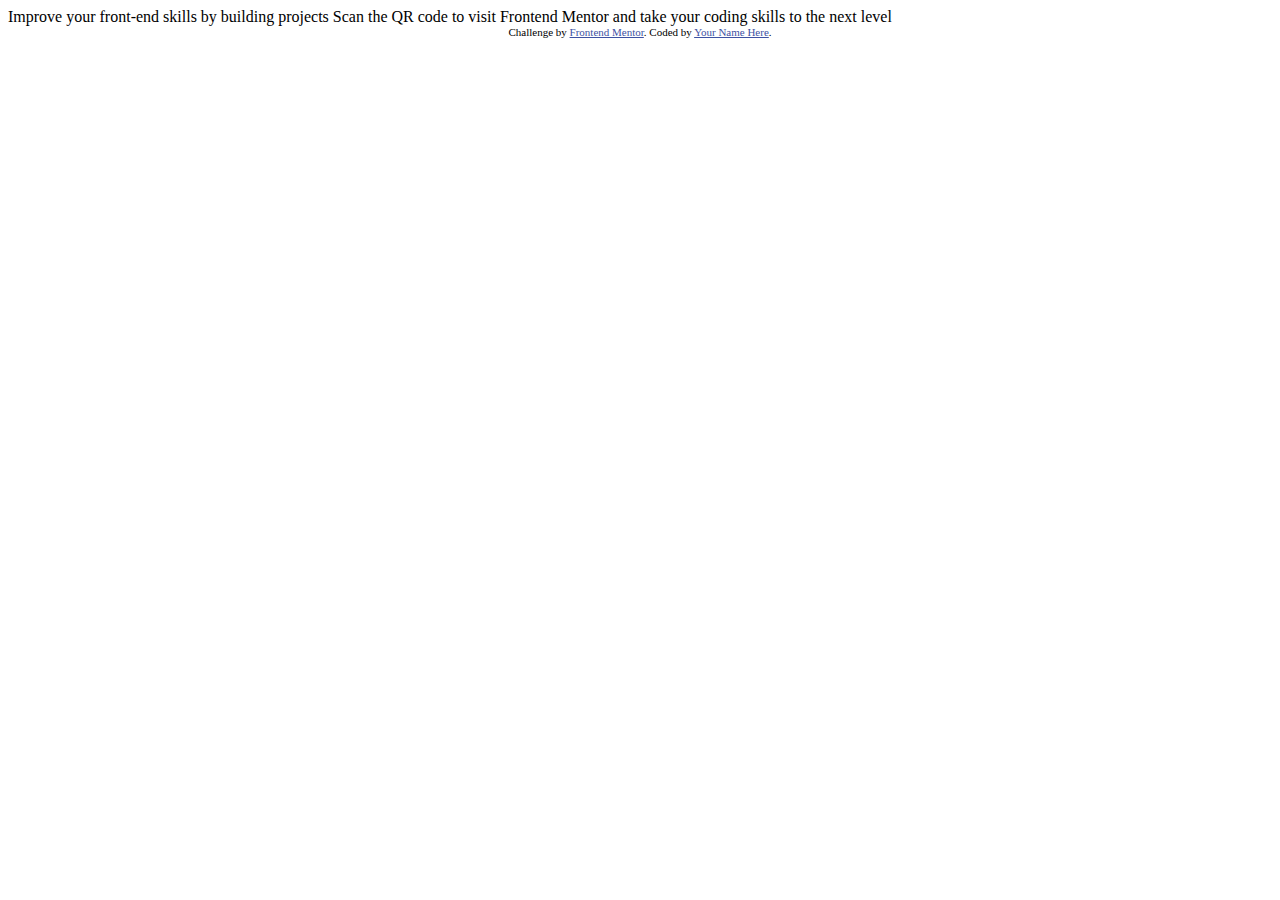
==== index.html @ 2fa23385 "add starter files" ====
<!DOCTYPE html>
<html lang="en">
<head>
  <meta charset="UTF-8">
  <meta name="viewport" content="width=device-width, initial-scale=1.0"> <!-- displays site properly based on user's device -->

  <link rel="icon" type="image/png" sizes="32x32" href="./images/favicon-32x32.png">
  
  <title>Frontend Mentor | QR code component</title>

  <!-- Feel free to remove these styles or customise in your own stylesheet 👍 -->
  <style>
    .attribution { font-size: 11px; text-align: center; }
    .attribution a { color: hsl(228, 45%, 44%); }
  </style>
</head>
<body>

  Improve your front-end skills by building projects

  Scan the QR code to visit Frontend Mentor and take your coding skills to the next level
  
  <div class="attribution">
    Challenge by <a href="https://www.frontendmentor.io?ref=challenge" target="_blank">Frontend Mentor</a>. 
    Coded by <a href="#">Your Name Here</a>.
  </div>
</body>
</html>
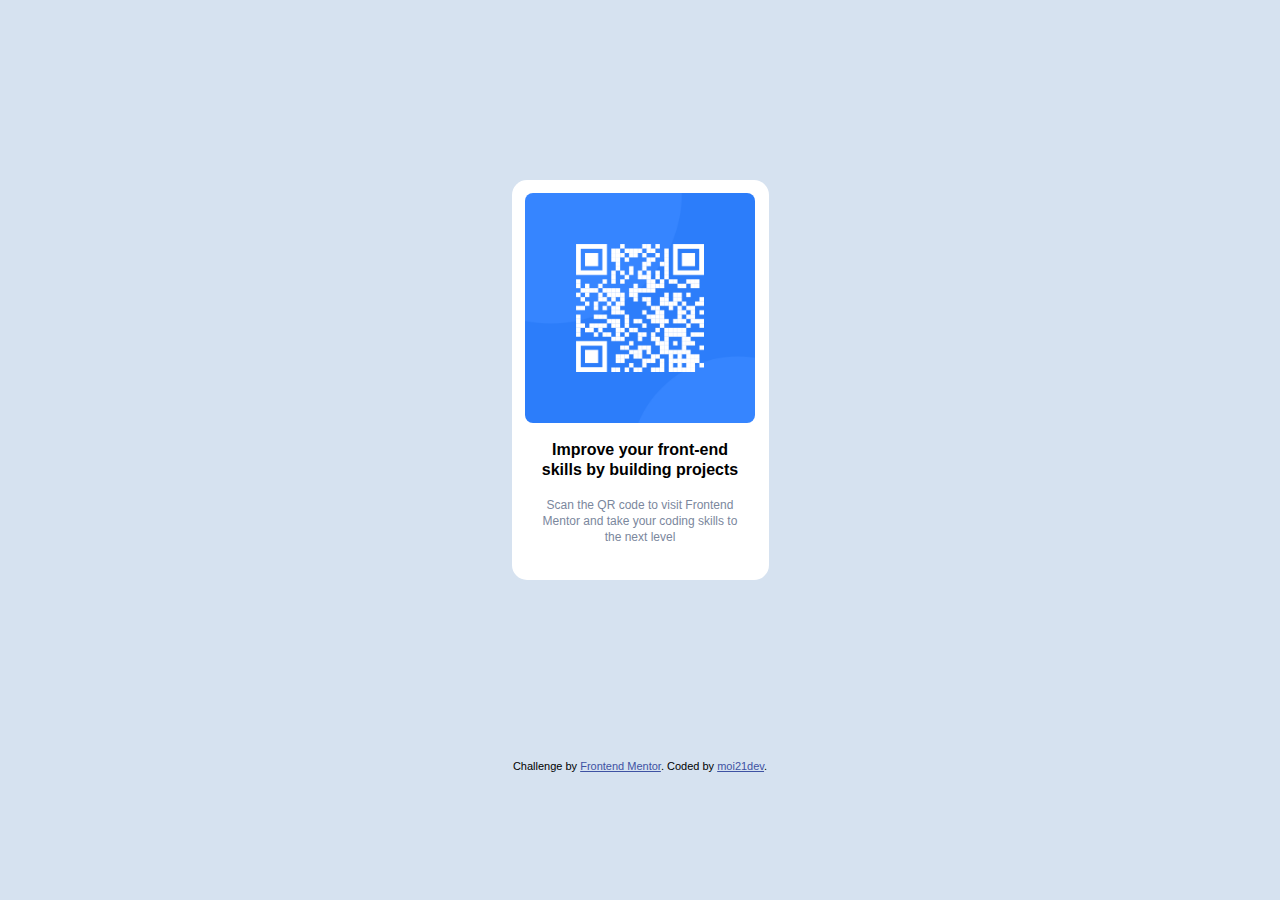
==== commit f56bd5a4: "finish project" ====
--- a/index.html
+++ b/index.html
@@ -5,7 +5,7 @@
   <meta name="viewport" content="width=device-width, initial-scale=1.0"> <!-- displays site properly based on user's device -->
 
   <link rel="icon" type="image/png" sizes="32x32" href="./images/favicon-32x32.png">
-  
+  <link rel="stylesheet" href="style.css">
   <title>Frontend Mentor | QR code component</title>
 
   <!-- Feel free to remove these styles or customise in your own stylesheet 👍 -->
@@ -15,14 +15,16 @@
   </style>
 </head>
 <body>
-
-  Improve your front-end skills by building projects
-
-  Scan the QR code to visit Frontend Mentor and take your coding skills to the next level
-  
+  <div class="card">
+    <img src="images/image-qr-code.png" alt="qr code">
+      <div class="container">
+        <h1>Improve your front-end skills by building projects</h1>
+        <p>Scan the QR code to visit Frontend Mentor and take your coding skills to the next level</p>
+      </div>
+  </div>
   <div class="attribution">
     Challenge by <a href="https://www.frontendmentor.io?ref=challenge" target="_blank">Frontend Mentor</a>. 
-    Coded by <a href="#">Your Name Here</a>.
+    Coded by <a href="#">moi21dev</a>.
   </div>
 </body>
 </html>--- a/style.css
+++ b/style.css
@@ -0,0 +1,46 @@
+body {
+    font-family: 'Outfit', sans-serif;
+    background-color: hsl(212, 45%, 89%);
+}
+
+.card {
+    height: 400px;
+    width: 257px;
+    background-color: hsl(0, 0%, 100%);
+    border-radius: 15px;
+    margin: 20vh auto;
+}
+
+img {
+    height: 230px;
+    width: 230px;
+    margin-top: 13px;
+    margin-left: 13px;
+    margin-right: 13px;
+    border-radius: 8px;
+}
+
+.container {
+    padding: 2px 25px;
+    text-align: justify;
+}
+
+h1 {
+    font-size: 16px;
+    font-weight: 700;
+    text-align: center;
+    line-height: 20px;
+}
+
+p {
+    padding-top: 5px;
+    font-weight: 400;
+    font-size: 12px;
+    text-align: center;
+    color: hsl(220, 15%, 55%);
+    line-height: 16px;
+}
+
+.attribution {
+    margin-top: 20px;
+}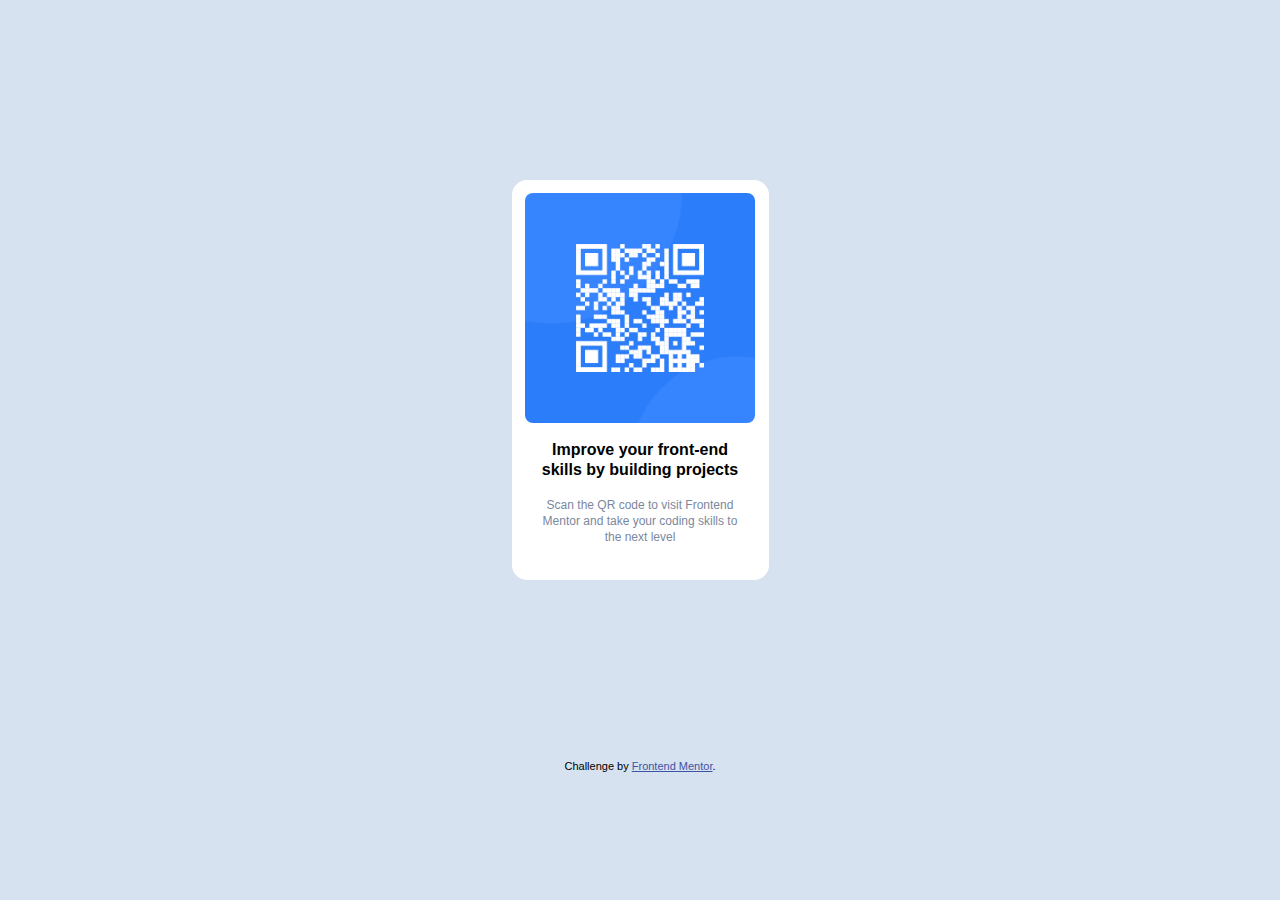
==== commit 6015bbf3: "delete 'coded by' in index.html" ====
--- a/index.html
+++ b/index.html
@@ -23,8 +23,7 @@
       </div>
   </div>
   <div class="attribution">
-    Challenge by <a href="https://www.frontendmentor.io?ref=challenge" target="_blank">Frontend Mentor</a>. 
-    Coded by <a href="#">moi21dev</a>.
+    Challenge by <a href="https://www.frontendmentor.io?ref=challenge" target="_blank">Frontend Mentor</a>.
   </div>
 </body>
 </html>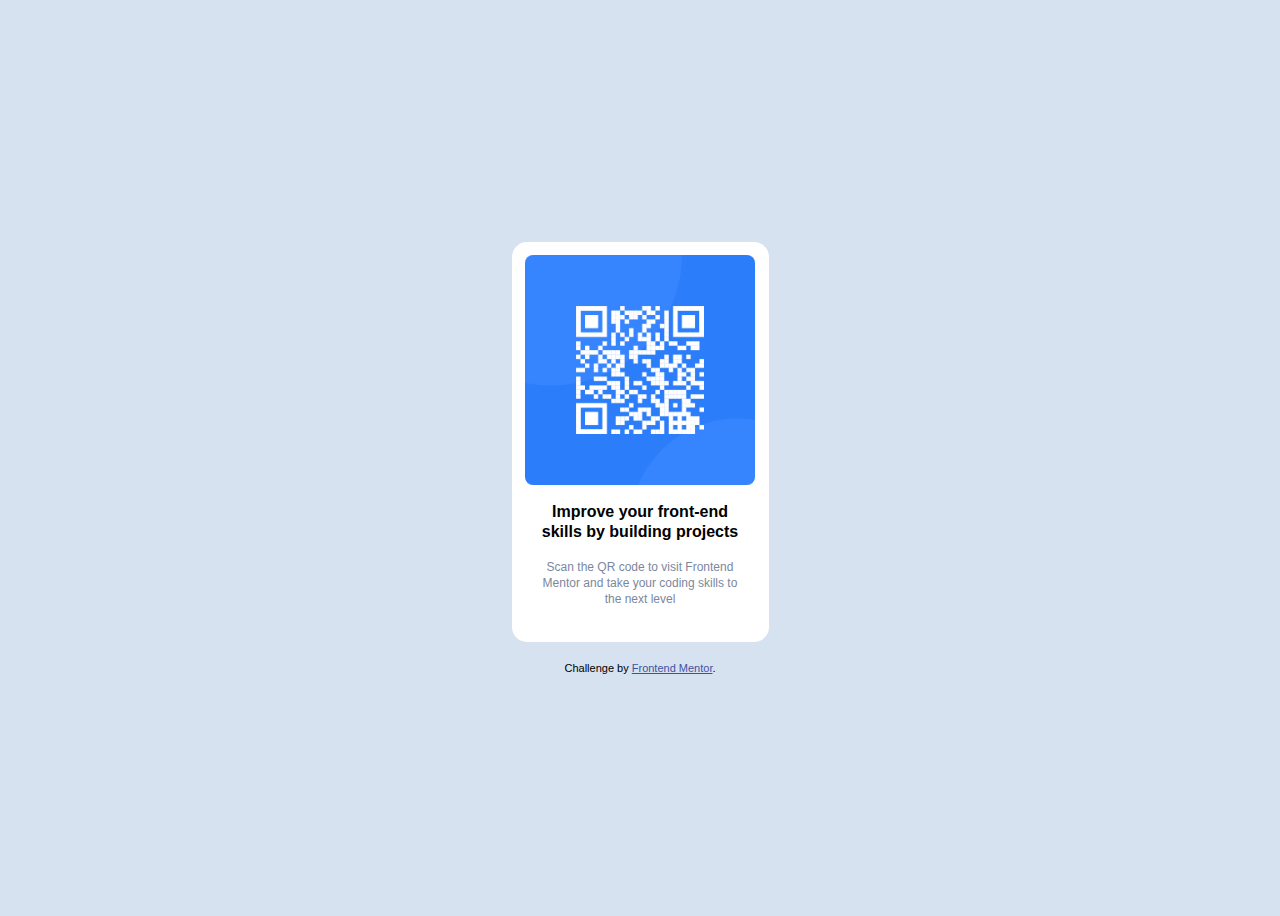
==== commit a8f6fb1c: "correct position in viewport style.css (body)" ====
--- a/index.html
+++ b/index.html
@@ -15,6 +15,7 @@
   </style>
 </head>
 <body>
+  <main>
   <div class="card">
     <img src="images/image-qr-code.png" alt="qr code">
       <div class="container">
@@ -22,6 +23,7 @@
         <p>Scan the QR code to visit Frontend Mentor and take your coding skills to the next level</p>
       </div>
   </div>
+</main>
   <div class="attribution">
     Challenge by <a href="https://www.frontendmentor.io?ref=challenge" target="_blank">Frontend Mentor</a>.
   </div>
--- a/style.css
+++ b/style.css
@@ -1,6 +1,11 @@
 body {
     font-family: 'Outfit', sans-serif;
     background-color: hsl(212, 45%, 89%);
+    display: flex;
+    flex-direction: column;
+    justify-content: center;
+    align-items: center;
+    min-height: 100vh
 }
 
 .card {
@@ -8,7 +13,6 @@
     width: 257px;
     background-color: hsl(0, 0%, 100%);
     border-radius: 15px;
-    margin: 20vh auto;
 }
 
 img {
